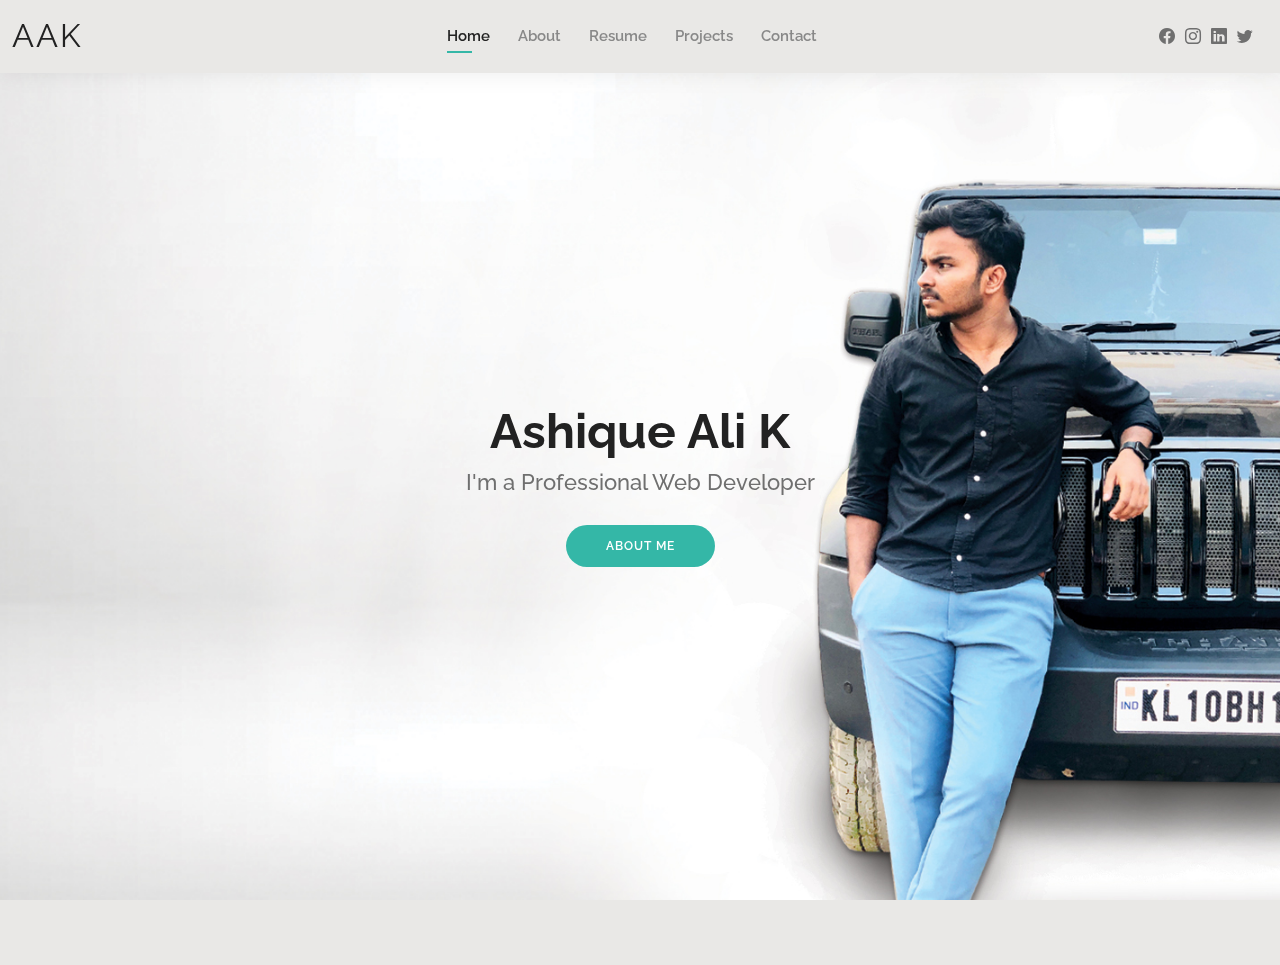
==== index.html @ 211b4da5 "inital commit" ====
<!DOCTYPE html>
<html lang="en">

<head>
  <meta charset="utf-8">
  <meta content="width=device-width, initial-scale=1.0" name="viewport">

  <title>KRZ</title>
  <meta content="" name="description">
  <meta content="" name="keywords">



  <!-- Favicons -->
  <link href="assets/img/favicon.png" rel="icon">
  <link href="assets/img/apple-touch-icon.png" rel="apple-touch-icon">

  <!-- Google Fonts -->
  <link href="https://fonts.googleapis.com/css?family=Open+Sans:300,300i,400,400i,600,600i,700,700i|Raleway:300,300i,400,400i,500,500i,600,600i,700,700i|Poppins:300,300i,400,400i,500,500i,600,600i,700,700i" rel="stylesheet">

  <!-- Vendor CSS Files -->
  <link href="assets/vendor/aos/aos.css" rel="stylesheet">
  <link href="assets/vendor/bootstrap/css/bootstrap.min.css" rel="stylesheet">
  <link href="assets/vendor/bootstrap-icons/bootstrap-icons.css" rel="stylesheet">
  <link href="assets/vendor/boxicons/css/boxicons.min.css" rel="stylesheet">
  <link href="assets/vendor/glightbox/css/glightbox.min.css" rel="stylesheet">
  <link href="assets/vendor/swiper/swiper-bundle.min.css" rel="stylesheet">

  <!-- Template Main CSS File -->
  <link href="assets/css/style.css" rel="stylesheet">

  <!-- =======================================================
  * Template Name: Kelly
  * Updated: May 30 2023 with Bootstrap v5.3.0
  * Template URL: https://bootstrapmade.com/kelly-free-bootstrap-cv-resume-html-template/
  * Author: BootstrapMade.com
  * License: https://bootstrapmade.com/license/
  ======================================================== -->
</head>

<body>

  <!-- ======= Header ======= -->
  <header id="header" class="fixed-top">
    <div class="container-fluid d-flex justify-content-between align-items-center">

      <h1 class="logo me-auto me-lg-0"><a href="index.html">AAK</a></h1>
      <!-- Uncomment below if you prefer to use an image logo -->
      <!-- <a href="index.html" class="logo"><img src="assets/img/logo.png" alt="" class="img-fluid"></a>-->

      <nav id="navbar" class="navbar order-last order-lg-0">
        <ul>
          <li><a class="active" href="index.html">Home</a></li>
          <li><a href="about.html">About</a></li>
          <li><a href="resume.html">Resume</a></li>
          <li><a href="services.html">Projects</a></li>
          <!-- <li><a href="portfolio.html">Portfolio</a></li> -->
          <li><a href="contact.html">Contact</a></li>
        </ul>
        <i class="bi bi-list mobile-nav-toggle"></i>
      </nav><!-- .navbar -->

      <div class="header-social-links">
        <a href="https://www.facebook.com/ashique.ali.92123?mibextid=LQQJ4d" class="facebook"><i
            class="bi bi-facebook"></i></a>
        <a href="https://instagram.com/ashique_ali_krz?igshid=OGQ5ZDc2ODk2ZA==" class="instagram"><i
            class="bi bi-instagram"></i></a>
        <a href="https://www.linkedin.com/in/ashique-ali-k-5b3b77211" class="linkedin"><i
            class="bi bi-linkedin"></i></i></a>
        <a href="https://twitter.com/home" class="twitter"><i class="bi bi-twitter"></i></a>

      </div>

    </div>

  </header><!-- End Header -->

  <!-- ======= Hero Section ======= -->
  <section id="hero" class="d-flex align-items-center">
    <div class="container d-flex flex-column align-items-center" data-aos="zoom-in" data-aos-delay="100">
      <h1>Ashique Ali K</h1>
      <h2>I'm a Professional Web Developer</h2>
      <a href="about.html" class="btn-about">About Me</a>
    </div>
  </section><!-- End Hero -->

  <!-- ======= Footer ======= -->
  <footer id="footer">
    <div class="container">
      <div class="copyright">
        <!-- &copy; Copyright <strong><span>Kelly</span></strong>. All Rights Reserved -->
      </div>
      <div class="credits">
        <!-- All the links in the footer should remain intact. -->
        <!-- You can delete the links only if you purchased the pro version. -->
        <!-- Licensing information: https://bootstrapmade.com/license/ -->
        <!-- Purchase the pro version with working PHP/AJAX contact form: https://bootstrapmade.com/kelly-free-bootstrap-cv-resume-html-template/ -->
        <!-- Designed by <a href="https://bootstrapmade.com/">BootstrapMade</a> -->
      </div>
    </div>
  </footer><!-- End  Footer -->

  <div id="preloader"></div>
  <a href="#" class="back-to-top d-flex align-items-center justify-content-center"><i class="bi bi-arrow-up-short"></i></a>

  <!-- Vendor JS Files -->
  <script src="assets/vendor/purecounter/purecounter_vanilla.js"></script>
  <script src="assets/vendor/aos/aos.js"></script>
  <script src="assets/vendor/bootstrap/js/bootstrap.bundle.min.js"></script>
  <script src="assets/vendor/glightbox/js/glightbox.min.js"></script>
  <script src="assets/vendor/isotope-layout/isotope.pkgd.min.js"></script>
  <script src="assets/vendor/swiper/swiper-bundle.min.js"></script>
  <script src="assets/vendor/waypoints/noframework.waypoints.js"></script>
  <script src="assets/vendor/php-email-form/validate.js"></script>

  <!-- Template Main JS File -->
  <script src="assets/js/main.js"></script>

</body>

</html>
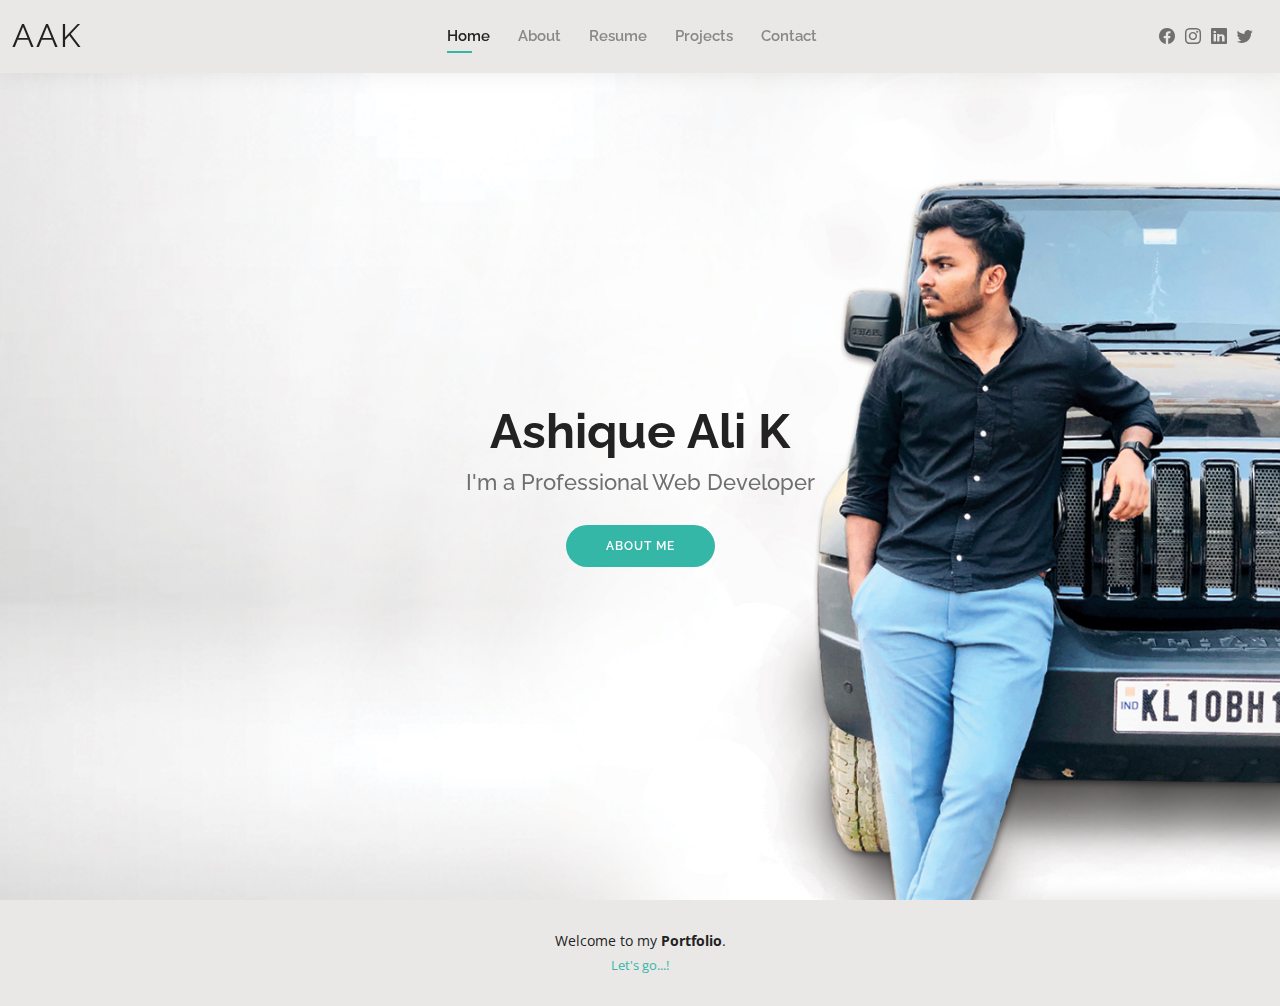
==== commit 8732870e: "Update index.html" ====
--- a/index.html
+++ b/index.html
@@ -88,14 +88,13 @@
   <footer id="footer">
     <div class="container">
       <div class="copyright">
-        <!-- &copy; Copyright <strong><span>Kelly</span></strong>. All Rights Reserved -->
+          Welcome to my  <strong><span>Portfolio</span></strong>.
       </div>
       <div class="credits">
-        <!-- All the links in the footer should remain intact. -->
         <!-- You can delete the links only if you purchased the pro version. -->
         <!-- Licensing information: https://bootstrapmade.com/license/ -->
         <!-- Purchase the pro version with working PHP/AJAX contact form: https://bootstrapmade.com/kelly-free-bootstrap-cv-resume-html-template/ -->
-        <!-- Designed by <a href="https://bootstrapmade.com/">BootstrapMade</a> -->
+        <a href="https://bootstrapmade.com/">Let's go...!</a>
       </div>
     </div>
   </footer><!-- End  Footer -->
@@ -118,4 +117,4 @@
 
 </body>
 
-</html>+</html>
--- a/assets/css/style.css
+++ b/assets/css/style.css
@@ -419,6 +419,7 @@
 # Hero Section
 --------------------------------------------------------------*/
 #hero {
+  overflow-y: hidden;
   width: 100%;
   height: 100vh;
   background: url("new2.jpg") top right;
@@ -1287,4 +1288,4 @@
 
 #footer .credits a {
   color: #34b7a7;
-}+}
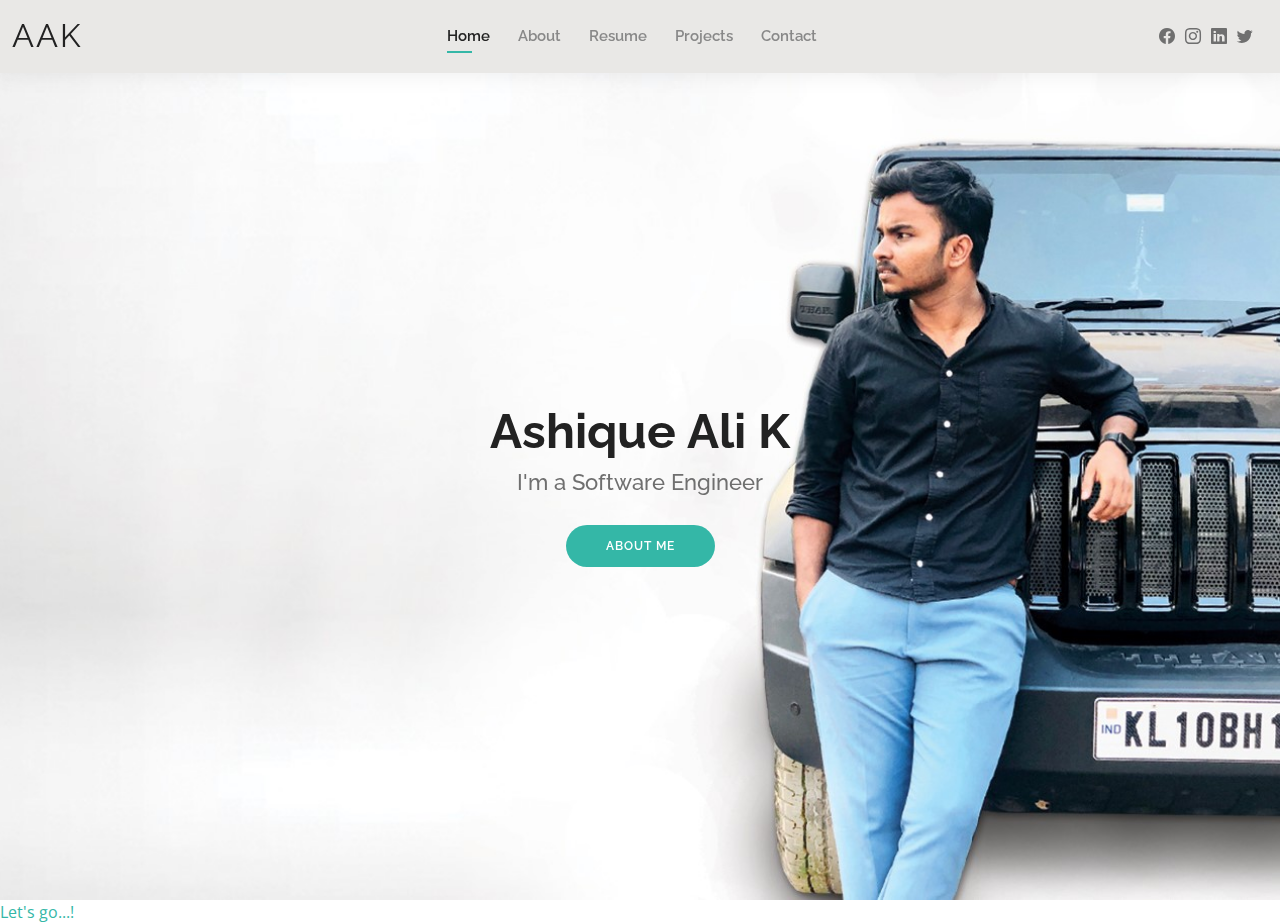
==== commit b96ae571: "changed css" ====
--- a/index.html
+++ b/index.html
@@ -79,17 +79,17 @@
   <section id="hero" class="d-flex align-items-center">
     <div class="container d-flex flex-column align-items-center" data-aos="zoom-in" data-aos-delay="100">
       <h1>Ashique Ali K</h1>
-      <h2>I'm a Professional Web Developer</h2>
+      <h2>I'm a Software Engineer</h2>
       <a href="about.html" class="btn-about">About Me</a>
     </div>
   </section><!-- End Hero -->
 
   <!-- ======= Footer ======= -->
-  <footer id="footer">
+  <!-- <footer id="footer">
     <div class="container">
       <div class="copyright">
-          Welcome to my  <strong><span>Portfolio</span></strong>.
-      </div>
+         Welcome to my  <strong><span>Portfolio</span></strong>.
+      </div> -->
       <div class="credits">
         <!-- You can delete the links only if you purchased the pro version. -->
         <!-- Licensing information: https://bootstrapmade.com/license/ -->
@@ -114,7 +114,8 @@
 
   <!-- Template Main JS File -->
   <script src="assets/js/main.js"></script>
+  
 
 </body>
 
-</html>
+</html>--- a/assets/css/style.css
+++ b/assets/css/style.css
@@ -419,10 +419,9 @@
 # Hero Section
 --------------------------------------------------------------*/
 #hero {
-  overflow-y: hidden;
   width: 100%;
   height: 100vh;
-  background: url("new2.jpg") top right;
+  background: url("new33.jpg") top right;
   background-size: cover;
   
 }
@@ -503,7 +502,7 @@
 # Sections General
 --------------------------------------------------------------*/
 section {
-  padding: 60px 0;
+  padding: 0px 0;
 }
 
 .section-bg {
@@ -1288,4 +1287,4 @@
 
 #footer .credits a {
   color: #34b7a7;
-}
+}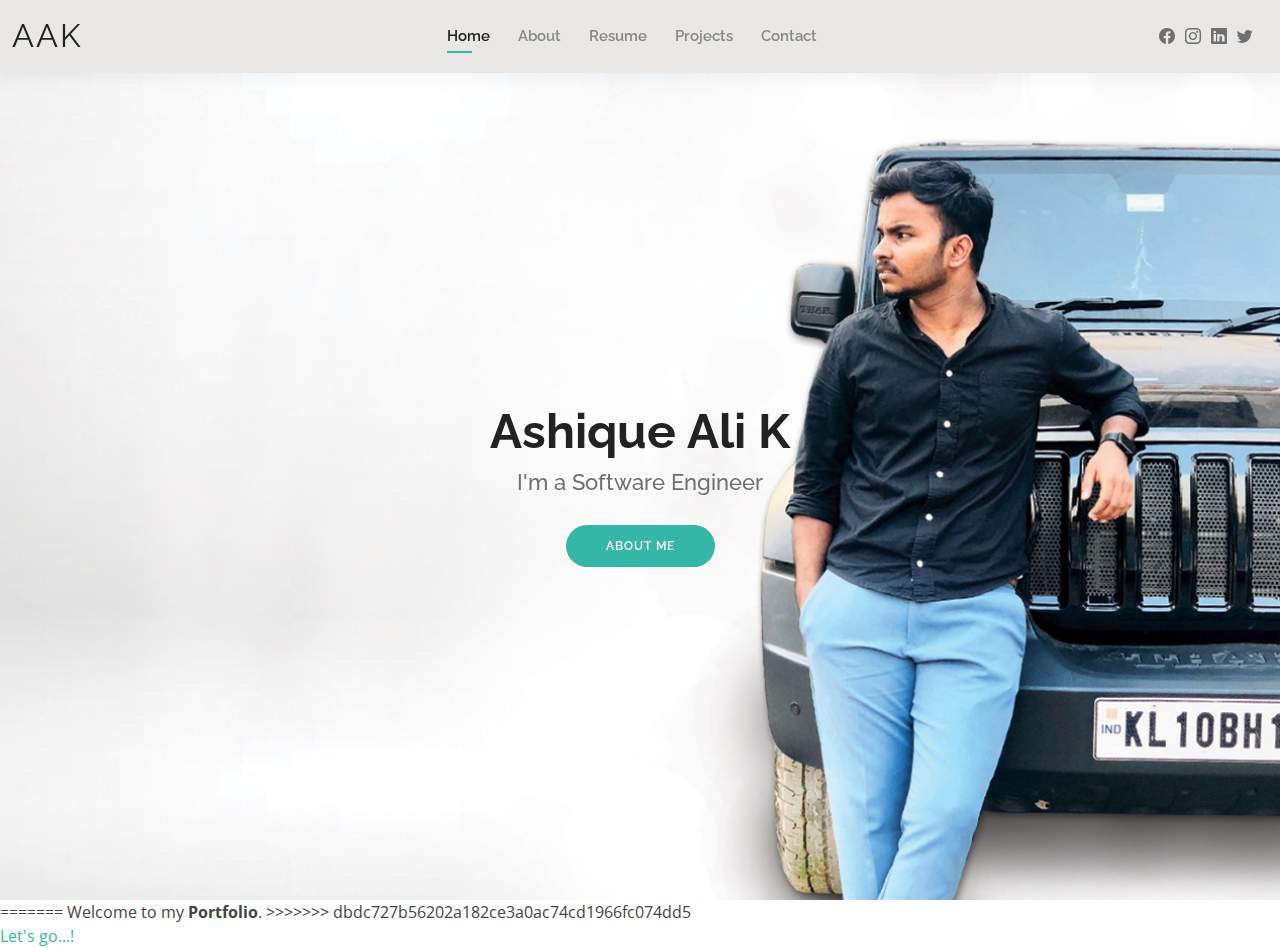
==== commit d3d55fff: "changed css" ====
--- a/index.html
+++ b/index.html
@@ -88,8 +88,13 @@
   <!-- <footer id="footer">
     <div class="container">
       <div class="copyright">
+<<<<<<< HEAD
          Welcome to my  <strong><span>Portfolio</span></strong>.
       </div> -->
+=======
+          Welcome to my  <strong><span>Portfolio</span></strong>.
+      </div>
+>>>>>>> dbdc727b56202a182ce3a0ac74cd1966fc074dd5
       <div class="credits">
         <!-- You can delete the links only if you purchased the pro version. -->
         <!-- Licensing information: https://bootstrapmade.com/license/ -->
@@ -118,4 +123,4 @@
 
 </body>
 
-</html>+</html>
--- a/assets/css/style.css
+++ b/assets/css/style.css
@@ -419,6 +419,7 @@
 # Hero Section
 --------------------------------------------------------------*/
 #hero {
+  overflow-y: hidden;
   width: 100%;
   height: 100vh;
   background: url("new33.jpg") top right;
@@ -1287,4 +1288,4 @@
 
 #footer .credits a {
   color: #34b7a7;
-}+}
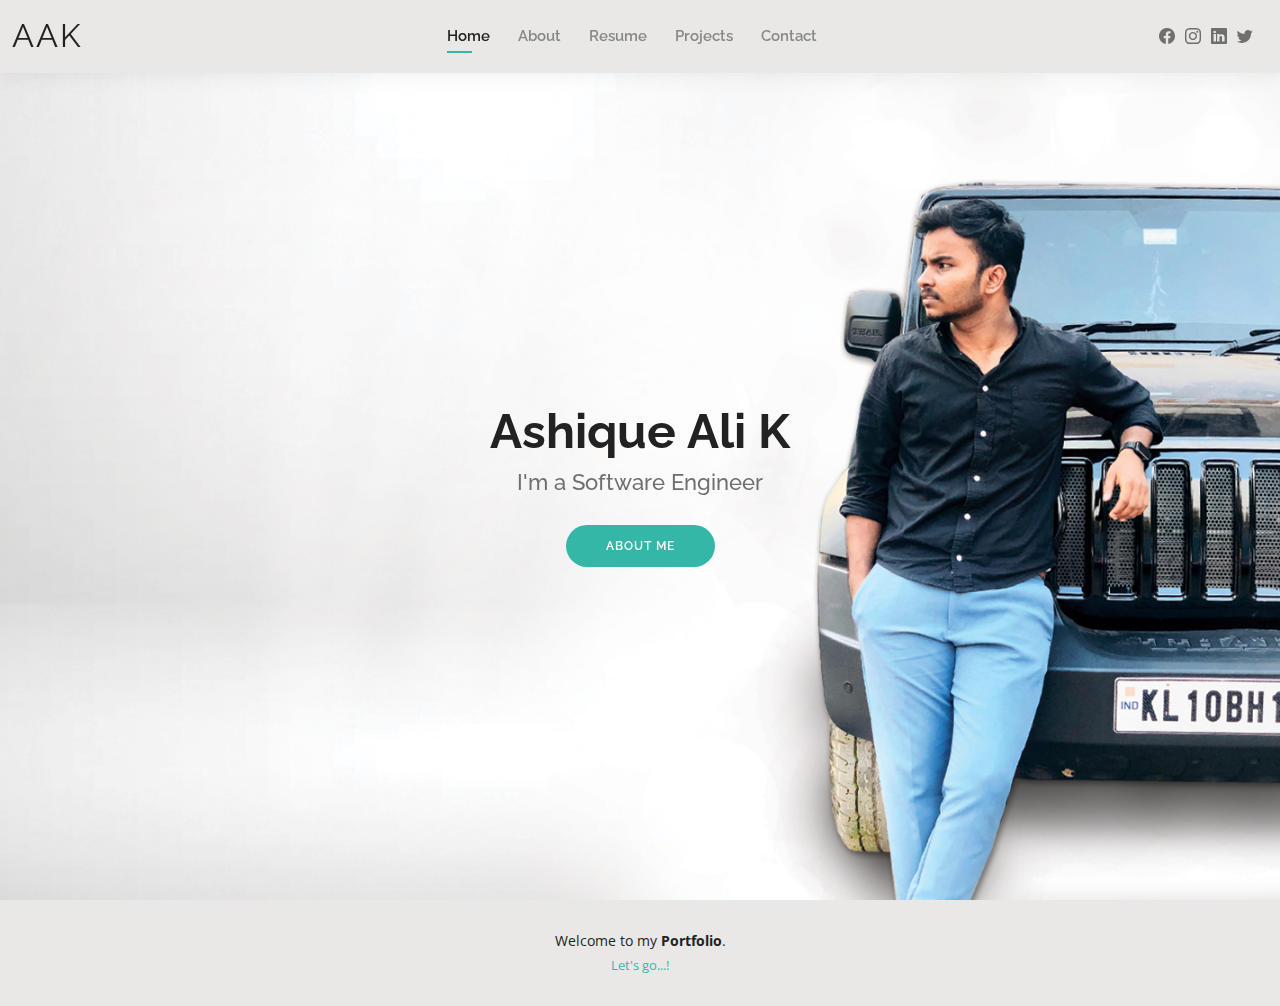
==== commit ea981e88: "changed css" ====
--- a/index.html
+++ b/index.html
@@ -85,16 +85,12 @@
   </section><!-- End Hero -->
 
   <!-- ======= Footer ======= -->
-  <!-- <footer id="footer">
+   <footer id="footer">
     <div class="container">
-      <div class="copyright">
-<<<<<<< HEAD
-         Welcome to my  <strong><span>Portfolio</span></strong>.
-      </div> -->
-=======
+       <div class="copyright">
           Welcome to my  <strong><span>Portfolio</span></strong>.
-      </div>
->>>>>>> dbdc727b56202a182ce3a0ac74cd1966fc074dd5
+      </div> 
+
       <div class="credits">
         <!-- You can delete the links only if you purchased the pro version. -->
         <!-- Licensing information: https://bootstrapmade.com/license/ -->
--- a/assets/css/style.css
+++ b/assets/css/style.css
@@ -422,7 +422,7 @@
   overflow-y: hidden;
   width: 100%;
   height: 100vh;
-  background: url("new33.jpg") top right;
+  background: url("new2.jpg") top right;
   background-size: cover;
   
 }
